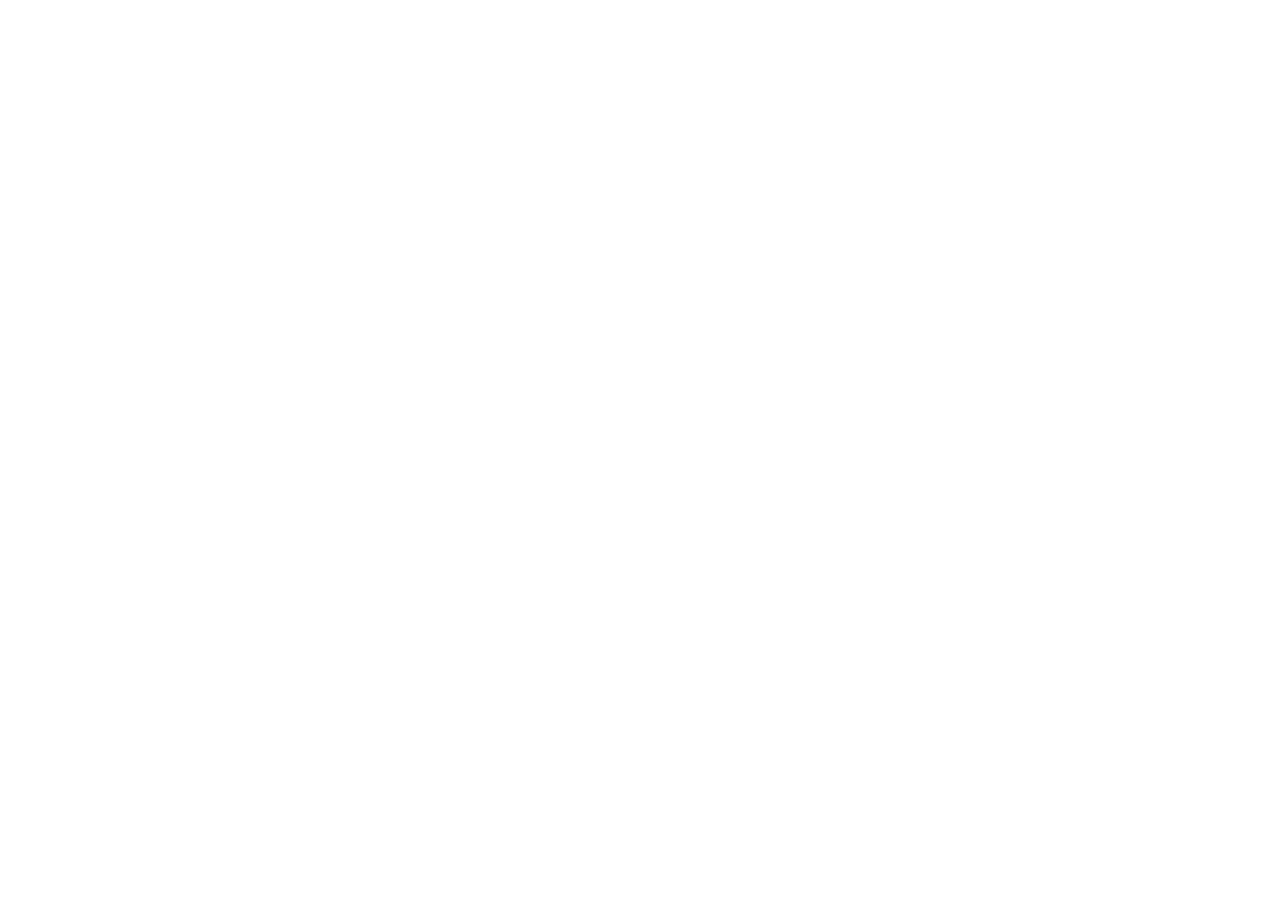
==== index.html @ ad6bcf92 "add files" ====
<!doctype html>
<html>
<head>
    <meta charset="UTF-8">
    <title>Document</title>
    <script src="js/jquery-1.11.2.min.js"></script>
	<script src="js/main.js"></script>
    <link rel="stylesheet" href="css/normalize.css"/>
	<link rel="stylesheet" href="css/style.css"/>
</head>
<body>

</body>
</html>
---- css/style.css ----
html, body, div, span, applet, object, iframe,
h1, h2, h3, h4, h5, h6, p, blockquote, pre,
a, abbr, acronym, address, big, cite, code,
del, dfn, em, img, ins, kbd, q, s, samp,
small, strike, strong, sub, sup, tt, var,
b, u, i, center,
dl, dt, dd, ol, ul, li,
fieldset, form, label, legend,
table, caption, tbody, tfoot, thead, tr, th, td,
article, aside, canvas, details, embed,
figure, figcaption, footer, header,
menu, nav, output, ruby, section, summary,
time, mark, audio, video {
    margin: 0;
    padding: 0;
    border: 0;
    font-size: 100%;
    font: inherit;
    vertical-align: baseline;
}
/* HTML5 display-role reset for older browsers */
article, aside, details, figcaption, figure,
footer, header, menu, nav, section {
    display: block;
}
body {
    line-height: 1;
}
ol, ul {
    list-style: none;
}
blockquote, q {
    quotes: none;
}
blockquote:before, blockquote:after,
q:before, q:after {
    content: '';
    content: none;
}
table {
    border-collapse: collapse;
    border-spacing: 0;
}
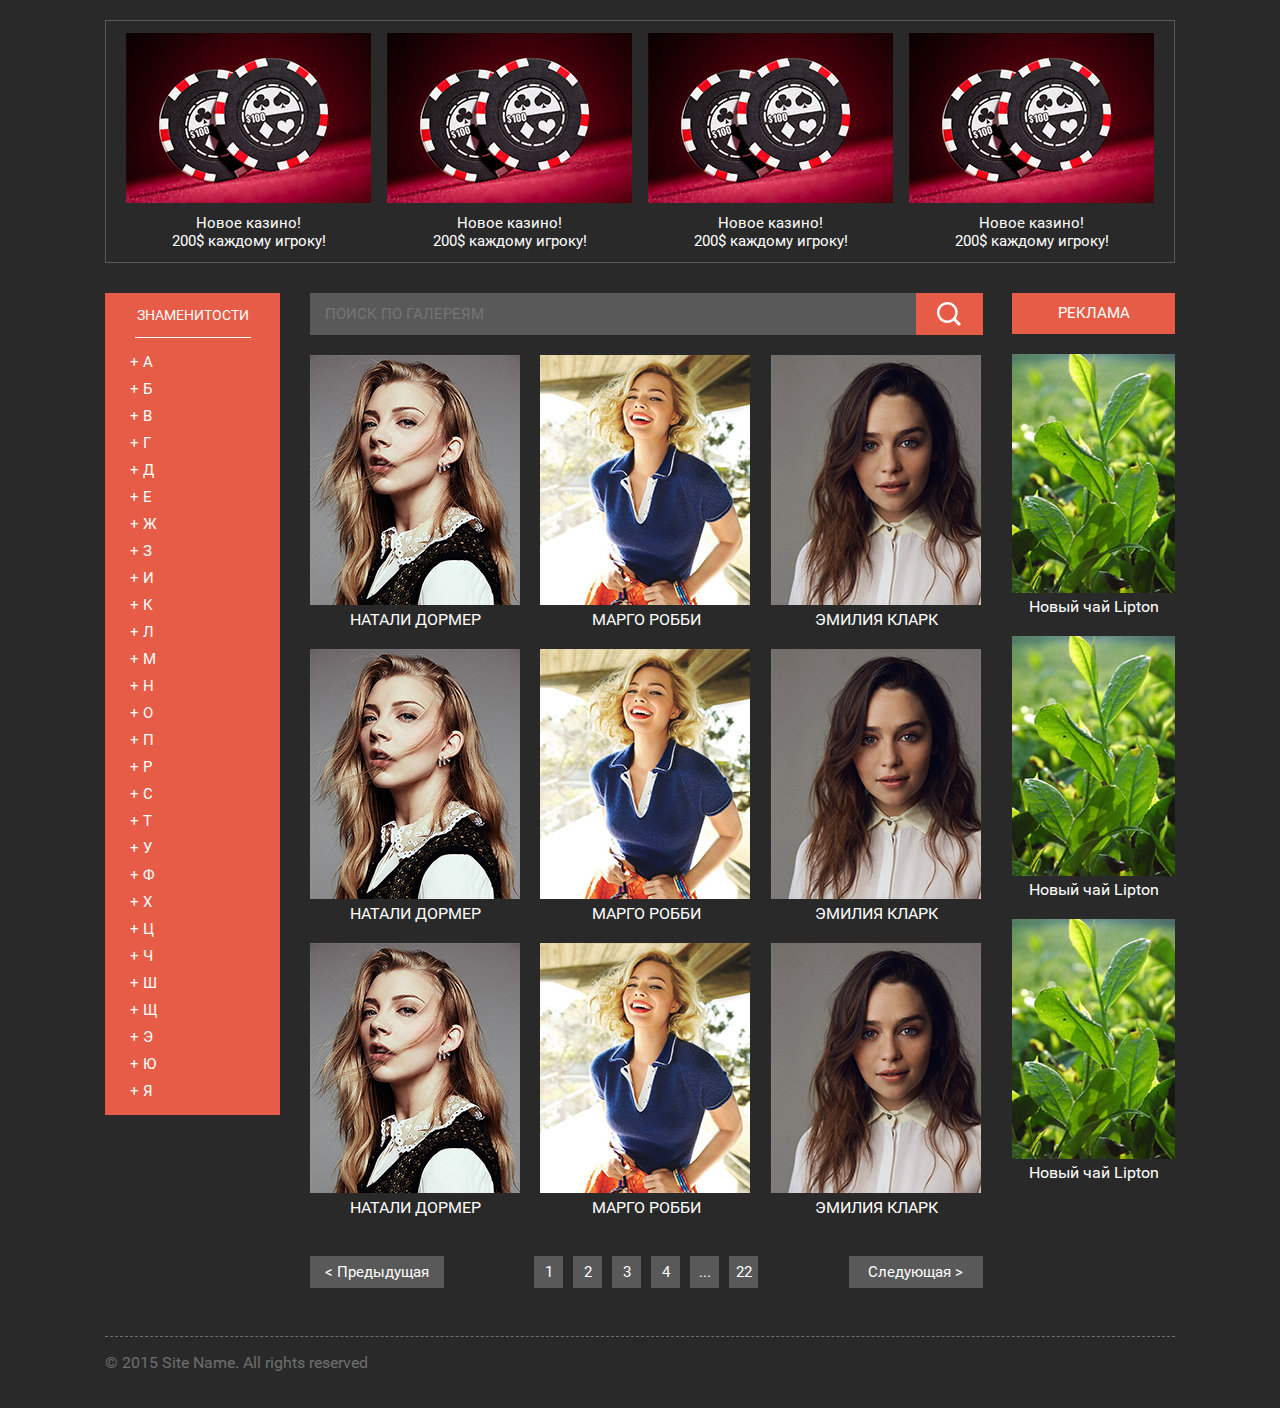
==== commit 7ba3490f: "add oportunity to change width of each page and each column" ====
--- a/index.html
+++ b/index.html
@@ -2,13 +2,629 @@
 <html>
 <head>
     <meta charset="UTF-8">
-    <title>Document</title>
-    <script src="js/jquery-1.11.2.min.js"></script>
-	<script src="js/main.js"></script>
+    <title>Главная</title>
     <link rel="stylesheet" href="css/normalize.css"/>
 	<link rel="stylesheet" href="css/style.css"/>
 </head>
 <body>
-
+<!--[if lt IE 9]>
+<style>
+    .wrapper {
+        display: none;
+    }
+
+    body {
+        background: gray
+    }
+</style>
+<div style='text-align:center;'>
+    <br><br><br><br><br><br><br>
+    <a href="http://windows.microsoft.com/en-US/internet-explorer/products/ie/home?ocid=ie6_countdown_bannercode"
+       style="color:#fff; font-size:18px;font-weight:bold; text-decoration:underline;">
+        You are using an outdated browser. For a faster, safer browsing experience, upgrade for free today.
+    </a>
+</div>
+<![endif]-->
+<div class="wrapper page-main">
+    <!--  begin header  -->
+    <header>
+        <a href="#" class="item">
+            <img src="img/header-item.jpg" alt=""/>
+            <span>
+                Новое казино! <br/>
+                200$ каждому игроку!
+            </span>
+        </a>
+        <a href="#" class="item">
+            <img src="img/header-item.jpg" alt=""/>
+            <span>
+                Новое казино! <br/>
+                200$ каждому игроку!
+            </span>
+        </a>
+        <a href="#" class="item">
+            <img src="img/header-item.jpg" alt=""/>
+            <span>
+                Новое казино! <br/>
+                200$ каждому игроку!
+            </span>
+        </a>
+        <a href="#" class="item">
+            <img src="img/header-item.jpg" alt=""/>
+            <span>
+                Новое казино! <br/>
+                200$ каждому игроку!
+            </span>
+        </a>
+        <div class="clear"></div>
+    </header>
+    <!--  END header  -->
+
+    <!--  begin main -->
+    <div class="main">
+        <!--  begin aside left  -->
+        <aside class="left">
+            <h3>знаменитости</h3>
+            <hr/>
+            <ul class="accordeon-list">
+                <li class="accordeon-item">
+                    <a href="#" class="accordeon-trigger">
+                        + А
+                    </a>
+                    <ul class="accordeon-inner">
+                        <li class="accordeon-inner--item">
+                            <a href="#">Актриса на букву</a>
+                            <a href="#">Актриса на букву</a>
+                            <a href="#">Актриса на букву</a>
+                            <a href="#">Актриса на букву</a>
+                            <a href="#">Актриса на букву</a>
+                        </li>
+                    </ul>
+                </li>
+                <li class="accordeon-item">
+                    <a href="#" class="accordeon-trigger">
+                        + Б
+                    </a>
+                    <ul class="accordeon-inner">
+                        <li class="accordeon-inner--item">
+                            <a href="#">Актриса на букву</a>
+                            <a href="#">Актриса на букву</a>
+                            <a href="#">Актриса на букву</a>
+                            <a href="#">Актриса на букву</a>
+                            <a href="#">Актриса на букву</a>
+                            <a href="#">Актриса на букву</a>
+                            <a href="#">Актриса на букву</a>
+                        </li>
+                    </ul>
+                </li>
+                <li class="accordeon-item">
+                    <a href="#" class="accordeon-trigger">
+                        + В
+                    </a>
+                    <ul class="accordeon-inner">
+                        <li class="accordeon-inner--item">
+                            <a href="#">Актриса на букву</a>
+                            <a href="#">Актриса на букву</a>
+                            <a href="#">Актриса на букву</a>
+                            <a href="#">Актриса на букву</a>
+                            <a href="#">Актриса на букву</a>
+                            <a href="#">Актриса на букву</a>
+                        </li>
+                    </ul>
+                </li>
+                <li class="accordeon-item">
+                    <a href="#" class="accordeon-trigger">
+                        + Г
+                    </a>
+                    <ul class="accordeon-inner">
+                        <li class="accordeon-inner--item">
+                            <a href="#">Актриса на букву</a>
+                            <a href="#">Актриса на букву</a>
+                            <a href="#">Актриса на букву</a>
+                            <a href="#">Актриса на букву</a>
+                            <a href="#">Актриса на букву</a>
+                            <a href="#">Актриса на букву</a>
+                        </li>
+                    </ul>
+                </li>
+                <li class="accordeon-item">
+                    <a href="#" class="accordeon-trigger">
+                        + Д
+                    </a>
+                    <ul class="accordeon-inner">
+                        <li class="accordeon-inner--item">
+                            <a href="#">Актриса на букву</a>
+                            <a href="#">Актриса на букву</a>
+                            <a href="#">Актриса на букву</a>
+                            <a href="#">Актриса на букву</a>
+                            <a href="#">Актриса на букву</a>
+                            <a href="#">Актриса на букву</a>
+                        </li>
+                    </ul>
+                </li>
+                <li class="accordeon-item">
+                    <a href="#" class="accordeon-trigger">
+                        + Е
+                    </a>
+                    <ul class="accordeon-inner">
+                        <li class="accordeon-inner--item">
+                            <a href="#">Актриса на букву</a>
+                            <a href="#">Актриса на букву</a>
+                            <a href="#">Актриса на букву</a>
+                            <a href="#">Актриса на букву</a>
+                            <a href="#">Актриса на букву</a>
+                            <a href="#">Актриса на букву</a>
+                        </li>
+                    </ul>
+                </li>
+                <li class="accordeon-item">
+                    <a href="#" class="accordeon-trigger">
+                        + Ж
+                    </a>
+                    <ul class="accordeon-inner">
+                        <li class="accordeon-inner--item">
+                            <a href="#">Актриса на букву</a>
+                            <a href="#">Актриса на букву</a>
+                            <a href="#">Актриса на букву</a>
+                            <a href="#">Актриса на букву</a>
+                            <a href="#">Актриса на букву</a>
+                            <a href="#">Актриса на букву</a>
+                        </li>
+                    </ul>
+                </li>
+                <li class="accordeon-item">
+                    <a href="#" class="accordeon-trigger">
+                        + З
+                    </a>
+                    <ul class="accordeon-inner">
+                        <li class="accordeon-inner--item">
+                            <a href="#">Актриса на букву</a>
+                            <a href="#">Актриса на букву</a>
+                            <a href="#">Актриса на букву</a>
+                            <a href="#">Актриса на букву</a>
+                            <a href="#">Актриса на букву</a>
+                            <a href="#">Актриса на букву</a>
+                        </li>
+                    </ul>
+                </li>
+                <li class="accordeon-item">
+                    <a href="#" class="accordeon-trigger">
+                        + И
+                    </a>
+                    <ul class="accordeon-inner">
+                        <li class="accordeon-inner--item">
+                            <a href="#">Актриса на букву</a>
+                            <a href="#">Актриса на букву</a>
+                            <a href="#">Актриса на букву</a>
+                            <a href="#">Актриса на букву</a>
+                            <a href="#">Актриса на букву</a>
+                            <a href="#">Актриса на букву</a>
+                        </li>
+                    </ul>
+                </li>
+                <li class="accordeon-item">
+                    <a href="#" class="accordeon-trigger">
+                        + К
+                    </a>
+                    <ul class="accordeon-inner">
+                        <li class="accordeon-inner--item">
+                            <a href="#">Актриса на букву</a>
+                            <a href="#">Актриса на букву</a>
+                            <a href="#">Актриса на букву</a>
+                            <a href="#">Актриса на букву</a>
+                            <a href="#">Актриса на букву</a>
+                            <a href="#">Актриса на букву</a>
+                        </li>
+                    </ul>
+                </li>
+                <li class="accordeon-item">
+                    <a href="#" class="accordeon-trigger">
+                        + Л
+                    </a>
+                    <ul class="accordeon-inner">
+                        <li class="accordeon-inner--item">
+                            <a href="#">Актриса на букву</a>
+                            <a href="#">Актриса на букву</a>
+                            <a href="#">Актриса на букву</a>
+                            <a href="#">Актриса на букву</a>
+                            <a href="#">Актриса на букву</a>
+                            <a href="#">Актриса на букву</a>
+                        </li>
+                    </ul>
+                </li>
+                <li class="accordeon-item">
+                    <a href="#" class="accordeon-trigger">
+                        + М
+                    </a>
+                    <ul class="accordeon-inner">
+                        <li class="accordeon-inner--item">
+                            <a href="#">Актриса на букву</a>
+                            <a href="#">Актриса на букву</a>
+                            <a href="#">Актриса на букву</a>
+                            <a href="#">Актриса на букву</a>
+                            <a href="#">Актриса на букву</a>
+                            <a href="#">Актриса на букву</a>
+                        </li>
+                    </ul>
+                </li>
+                <li class="accordeon-item">
+                    <a href="#" class="accordeon-trigger">
+                        + Н
+                    </a>
+                    <ul class="accordeon-inner">
+                        <li class="accordeon-inner--item">
+                            <a href="#">Актриса на букву</a>
+                            <a href="#">Актриса на букву</a>
+                            <a href="#">Актриса на букву</a>
+                            <a href="#">Актриса на букву</a>
+                            <a href="#">Актриса на букву</a>
+                            <a href="#">Актриса на букву</a>
+                        </li>
+                    </ul>
+                </li>
+                <li class="accordeon-item">
+                    <a href="#" class="accordeon-trigger">
+                        + О
+                    </a>
+                    <ul class="accordeon-inner">
+                        <li class="accordeon-inner--item">
+                            <a href="#">Актриса на букву</a>
+                            <a href="#">Актриса на букву</a>
+                            <a href="#">Актриса на букву</a>
+                            <a href="#">Актриса на букву</a>
+                            <a href="#">Актриса на букву</a>
+                            <a href="#">Актриса на букву</a>
+                        </li>
+                    </ul>
+                </li>
+                <li class="accordeon-item">
+                    <a href="#" class="accordeon-trigger">
+                        + П
+                    </a>
+                    <ul class="accordeon-inner">
+                        <li class="accordeon-inner--item">
+                            <a href="#">Актриса на букву</a>
+                            <a href="#">Актриса на букву</a>
+                            <a href="#">Актриса на букву</a>
+                            <a href="#">Актриса на букву</a>
+                            <a href="#">Актриса на букву</a>
+                            <a href="#">Актриса на букву</a>
+                        </li>
+                    </ul>
+                </li>
+                <li class="accordeon-item">
+                    <a href="#" class="accordeon-trigger">
+                        + Р
+                    </a>
+                    <ul class="accordeon-inner">
+                        <li class="accordeon-inner--item">
+                            <a href="#">Актриса на букву</a>
+                            <a href="#">Актриса на букву</a>
+                            <a href="#">Актриса на букву</a>
+                            <a href="#">Актриса на букву</a>
+                            <a href="#">Актриса на букву</a>
+                            <a href="#">Актриса на букву</a>
+                        </li>
+                    </ul>
+                </li>
+                <li class="accordeon-item">
+                    <a href="#" class="accordeon-trigger">
+                        + С
+                    </a>
+                    <ul class="accordeon-inner">
+                        <li class="accordeon-inner--item">
+                            <a href="#">Актриса на букву</a>
+                            <a href="#">Актриса на букву</a>
+                            <a href="#">Актриса на букву</a>
+                            <a href="#">Актриса на букву</a>
+                            <a href="#">Актриса на букву</a>
+                            <a href="#">Актриса на букву</a>
+                        </li>
+                    </ul>
+                </li>
+                <li class="accordeon-item">
+                    <a href="#" class="accordeon-trigger">
+                        + Т
+                    </a>
+                    <ul class="accordeon-inner">
+                        <li class="accordeon-inner--item">
+                            <a href="#">Актриса на букву</a>
+                            <a href="#">Актриса на букву</a>
+                            <a href="#">Актриса на букву</a>
+                            <a href="#">Актриса на букву</a>
+                            <a href="#">Актриса на букву</a>
+                            <a href="#">Актриса на букву</a>
+                        </li>
+                    </ul>
+                </li>
+                <li class="accordeon-item">
+                    <a href="#" class="accordeon-trigger">
+                        + У
+                    </a>
+                    <ul class="accordeon-inner">
+                        <li class="accordeon-inner--item">
+                            <a href="#">Актриса на букву</a>
+                            <a href="#">Актриса на букву</a>
+                            <a href="#">Актриса на букву</a>
+                            <a href="#">Актриса на букву</a>
+                            <a href="#">Актриса на букву</a>
+                            <a href="#">Актриса на букву</a>
+                        </li>
+                    </ul>
+                </li>
+                <li class="accordeon-item">
+                    <a href="#" class="accordeon-trigger">
+                        + Ф
+                    </a>
+                    <ul class="accordeon-inner">
+                        <li class="accordeon-inner--item">
+                            <a href="#">Актриса на букву</a>
+                            <a href="#">Актриса на букву</a>
+                            <a href="#">Актриса на букву</a>
+                            <a href="#">Актриса на букву</a>
+                            <a href="#">Актриса на букву</a>
+                            <a href="#">Актриса на букву</a>
+                        </li>
+                    </ul>
+                </li>
+                <li class="accordeon-item">
+                    <a href="#" class="accordeon-trigger">
+                        + Х
+                    </a>
+                    <ul class="accordeon-inner">
+                        <li class="accordeon-inner--item">
+                            <a href="#">Актриса на букву</a>
+                            <a href="#">Актриса на букву</a>
+                            <a href="#">Актриса на букву</a>
+                            <a href="#">Актриса на букву</a>
+                            <a href="#">Актриса на букву</a>
+                            <a href="#">Актриса на букву</a>
+                        </li>
+                    </ul>
+                </li>
+                <li class="accordeon-item">
+                    <a href="#" class="accordeon-trigger">
+                        + Ц
+                    </a>
+                    <ul class="accordeon-inner">
+                        <li class="accordeon-inner--item">
+                            <a href="#">Актриса на букву</a>
+                            <a href="#">Актриса на букву</a>
+                            <a href="#">Актриса на букву</a>
+                            <a href="#">Актриса на букву</a>
+                            <a href="#">Актриса на букву</a>
+                            <a href="#">Актриса на букву</a>
+                        </li>
+                    </ul>
+                </li>
+                <li class="accordeon-item">
+                    <a href="#" class="accordeon-trigger">
+                        + Ч
+                    </a>
+                    <ul class="accordeon-inner">
+                        <li class="accordeon-inner--item">
+                            <a href="#">Актриса на букву</a>
+                            <a href="#">Актриса на букву</a>
+                            <a href="#">Актриса на букву</a>
+                            <a href="#">Актриса на букву</a>
+                            <a href="#">Актриса на букву</a>
+                            <a href="#">Актриса на букву</a>
+                        </li>
+                    </ul>
+                </li>
+                <li class="accordeon-item">
+                    <a href="#" class="accordeon-trigger">
+                        + Ш
+                    </a>
+                    <ul class="accordeon-inner">
+                        <li class="accordeon-inner--item">
+                            <a href="#">Актриса на букву</a>
+                            <a href="#">Актриса на букву</a>
+                            <a href="#">Актриса на букву</a>
+                            <a href="#">Актриса на букву</a>
+                            <a href="#">Актриса на букву</a>
+                            <a href="#">Актриса на букву</a>
+                        </li>
+                    </ul>
+                </li>
+                <li class="accordeon-item">
+                    <a href="#" class="accordeon-trigger">
+                        + Щ
+                    </a>
+                    <ul class="accordeon-inner">
+                        <li class="accordeon-inner--item">
+                            <a href="#">Актриса на букву</a>
+                            <a href="#">Актриса на букву</a>
+                            <a href="#">Актриса на букву</a>
+                            <a href="#">Актриса на букву</a>
+                            <a href="#">Актриса на букву</a>
+                            <a href="#">Актриса на букву</a>
+                        </li>
+                    </ul>
+                </li>
+                <li class="accordeon-item">
+                    <a href="#" class="accordeon-trigger">
+                        + Э
+                    </a>
+                    <ul class="accordeon-inner">
+                        <li class="accordeon-inner--item">
+                            <a href="#">Актриса на букву</a>
+                            <a href="#">Актриса на букву</a>
+                            <a href="#">Актриса на букву</a>
+                            <a href="#">Актриса на букву</a>
+                            <a href="#">Актриса на букву</a>
+                            <a href="#">Актриса на букву</a>
+                        </li>
+                    </ul>
+                </li>
+                <li class="accordeon-item">
+                    <a href="#" class="accordeon-trigger">
+                        + Ю
+                    </a>
+                    <ul class="accordeon-inner">
+                        <li class="accordeon-inner--item">
+                            <a href="#">Актриса на букву</a>
+                            <a href="#">Актриса на букву</a>
+                            <a href="#">Актриса на букву</a>
+                            <a href="#">Актриса на букву</a>
+                            <a href="#">Актриса на букву</a>
+                            <a href="#">Актриса на букву</a>
+                        </li>
+                    </ul>
+                </li>
+                <li class="accordeon-item">
+                    <a href="#" class="accordeon-trigger">
+                        + Я
+                    </a>
+                    <ul class="accordeon-inner">
+                        <li class="accordeon-inner--item">
+                            <a href="#">Актриса на букву</a>
+                            <a href="#">Актриса на букву</a>
+                            <a href="#">Актриса на букву</a>
+                            <a href="#">Актриса на букву</a>
+                            <a href="#">Актриса на букву</a>
+                            <a href="#">Актриса на букву</a>
+                        </li>
+                    </ul>
+                </li>
+
+
+            </ul>
+        </aside>
+        <!--  END aside left  -->
+
+        <!--  begin main content  -->
+        <div class="main-content">
+            <!-- begin search -->
+            <div class="search">
+                <form action="#">
+                    <input type="text" class="input-search" placeholder="ПОИСК ПО ГАЛЕРЕЯМ"/>
+                    <button class="btn-search"></button>
+                </form>
+            </div>
+            <!-- END search -->
+            
+            <!-- begin gallery items -->
+            <div class="gallery-items">
+                <a href="#" class="gallery-item">
+                    <img src="img/dormer.jpg" alt=""/>
+                    <span class="photo-wrap">
+                    </span>
+                    <span class="name">Натали Дормер</span>
+                </a>
+                <a href="#" class="gallery-item">
+                    <img src="img/robby.jpg" alt=""/>
+                    <span class="photo-wrap">
+                    </span>
+                    <span class="name">Марго Робби</span>
+                </a>
+                <a href="#" class="gallery-item">
+                    <img src="img/klark.jpg" alt=""/>
+                    <span class="photo-wrap">
+                    </span>
+                    <span class="name">Эмилия Кларк</span>
+                </a>
+                <a href="#" class="gallery-item">
+                    <img src="img/dormer.jpg" alt=""/>
+                    <span class="photo-wrap">
+                    </span>
+                    <span class="name">Натали Дормер</span>
+                </a>
+                <a href="#" class="gallery-item">
+                    <img src="img/robby.jpg" alt=""/>
+                    <span class="photo-wrap">
+                    </span>
+                    <span class="name">Марго Робби</span>
+                </a>
+                <a href="#" class="gallery-item">
+                    <img src="img/klark.jpg" alt=""/>
+                    <span class="photo-wrap">
+                    </span>
+                    <span class="name">Эмилия Кларк</span>
+                </a>
+                <a href="#" class="gallery-item">
+                    <img src="img/dormer.jpg" alt=""/>
+                    <span class="photo-wrap">
+                    </span>
+                    <span class="name">Натали Дормер</span>
+                </a>
+                <a href="#" class="gallery-item">
+                    <img src="img/robby.jpg" alt=""/>
+                    <span class="photo-wrap">
+                    </span>
+                    <span class="name">Марго Робби</span>
+                </a>
+                <a href="#" class="gallery-item">
+                    <img src="img/klark.jpg" alt=""/>
+                    <span class="photo-wrap">
+                    </span>
+                    <span class="name">Эмилия Кларк</span>
+                </a>
+
+                <a href="#" class="helper"></a><!-- !!dont't delete this <a>!!-->
+            </div>
+            <!-- END gallery items -->
+
+            <!-- begin pagination -->
+            <div class="pagination">
+                <ul>
+                    <li>
+                        <a href="#" class="prev">< Предыдущая</a>
+                    </li>
+                    <li>
+                        <a href="#" class="page">1</a>
+                        <a href="#" class="page">2</a>
+                        <a href="#" class="page">3</a>
+                        <a href="#" class="page">4</a>
+                        <a href="#" class="page">...</a>
+                        <a href="#" class="page">22</a>
+                    </li>
+                    <li>
+                        <a href="#" class="next">Следующая ></a>
+                    </li>
+                    <li class="helper"></li>
+                </ul>
+            </div>
+            <!-- END pagination -->
+        </div>
+        <!--  END main content  -->
+
+        <!--  begin aside right  -->
+        <aside class="right">
+            <h3>реклама</h3>
+            <a href="#" class="item">
+                <img src="img/reclama.jpg" alt=""/>
+                <span>Новый чай Lipton</span>
+            </a>
+            <a href="#" class="item">
+                <img src="img/reclama.jpg" alt=""/>
+                <span>Новый чай Lipton</span>
+            </a>
+            <a href="#" class="item">
+                <img src="img/reclama.jpg" alt=""/>
+                <span>Новый чай Lipton</span>
+            </a>
+
+        </aside>
+        <!--  END aside right  -->
+    </div>
+    <!--  END main  -->
+
+    <!--  begin footer  -->
+    <footer>
+        <p>© 2015 Site Name.  All rights reserved</p>
+    </footer>
+    <!--  END footer  -->
+
+
+
+    <div class="clear"></div>
+</div>
+
+<!--  begin scripts  -->
+<script src="js/jquery-1.11.2.min.js"></script>
+<script src="js/main.js"></script>
+<script src="js/jquery.placeholder.1.3.min.js"></script>
+<!--  END scripts  -->
 </body>
 </html>--- a/css/style.css
+++ b/css/style.css
@@ -1,43 +1,568 @@
-html, body, div, span, applet, object, iframe,
-h1, h2, h3, h4, h5, h6, p, blockquote, pre,
-a, abbr, acronym, address, big, cite, code,
-del, dfn, em, img, ins, kbd, q, s, samp,
-small, strike, strong, sub, sup, tt, var,
-b, u, i, center,
-dl, dt, dd, ol, ul, li,
-fieldset, form, label, legend,
-table, caption, tbody, tfoot, thead, tr, th, td,
-article, aside, canvas, details, embed,
-figure, figcaption, footer, header,
-menu, nav, output, ruby, section, summary,
-time, mark, audio, video {
-    margin: 0;
-    padding: 0;
-    border: 0;
-    font-size: 100%;
-    font: inherit;
-    vertical-align: baseline;
-}
-/* HTML5 display-role reset for older browsers */
-article, aside, details, figcaption, figure,
-footer, header, menu, nav, section {
-    display: block;
+/*  begin variables  */
+/*  END variables */
+@font-face {
+  font-family: 'Roboto-Regular';
+  src: url('../fonts/Roboto-Regular.eot');
+  src: url('../fonts/Roboto-Regular.eot?#iefix') format('embedded-opentype'), url('../fonts/Roboto-Regular.woff') format('woff'), url('../fonts/Roboto-Regular.ttf') format('truetype'), url('../fonts/Roboto-Regular.svg#Roboto-Regular') format('svg');
+}
+.clear {
+  clear: both;
+  display: block;
+}
+img {
+  max-width: 100%;
 }
 body {
-    line-height: 1;
-}
-ol, ul {
-    list-style: none;
-}
-blockquote, q {
-    quotes: none;
-}
-blockquote:before, blockquote:after,
-q:before, q:after {
-    content: '';
-    content: none;
-}
-table {
-    border-collapse: collapse;
-    border-spacing: 0;
-}+  background: #292929;
+}
+.wrapper {
+  width: 1070px;
+  margin: auto;
+  padding: 20px 0;
+  color: #ffffff;
+  font-family: 'Roboto-Regular', Arial, sans-serif;
+}
+header {
+  border: 1px solid #5a5a5a;
+  padding: 12px;
+}
+header .item {
+  display: inline-block;
+  float: left;
+  width: 25%;
+  text-align: center;
+  text-decoration: none;
+  color: #ffffff;
+  font-size: 0.9375em;
+  -webkit-transition: all 0.2s ease;
+  -moz-transition: all 0.2s ease;
+  -ms-transition: all 0.2s ease;
+  -o-transition: all 0.2s ease;
+  transition: all 0.2s ease;
+}
+header .item:hover {
+  text-decoration: underline;
+}
+header .item img {
+  display: inline-block;
+}
+header .item span {
+  display: block;
+  margin: 7px 0 0;
+  color: #ffffff;
+}
+.main {
+  margin: 30px 0 0;
+}
+aside {
+  display: inline-block;
+}
+aside.left {
+  background-color: #e75c46;
+  float: left;
+  width: 16.35%;
+  padding: 0 15px;
+  box-sizing: border-box;
+  font-size: 0.9375em;
+}
+aside.left h3 {
+  text-transform: uppercase;
+  font-size: 0.9375em;
+  text-align: center;
+  font-family: 'Roboto-Regular', Arial, sans-serif;
+  font-weight: lighter;
+}
+aside.left hr {
+  display: block;
+  margin: auto;
+  width: 80%;
+  height: 1px;
+  background-color: #ffffff;
+  border: none;
+}
+aside.left a {
+  color: #ffffff;
+  text-decoration: none;
+}
+aside.right {
+  float: right;
+  width: 15.15%;
+}
+aside.right h3 {
+  text-transform: uppercase;
+  font-size: 0.9375em;
+  background-color: #e75c46;
+  text-align: center;
+  margin: 0 0 20px 0;
+  padding: 0.75em 0;
+  font-family: 'Roboto-Regular', Arial, sans-serif;
+  font-weight: lighter;
+}
+aside.right .item {
+  display: block;
+  text-align: center;
+  margin: 0 0 20px 0;
+  color: #ffffff;
+  text-decoration: none;
+}
+aside.right .item:hover {
+  text-decoration: underline;
+}
+aside.right .item img {
+  width: 100%;
+  display: block;
+}
+aside.right .item span {
+  display: block;
+  margin: 4px 0 0;
+  text-align: center;
+}
+.main-content {
+  display: inline-block;
+  width: 62.897%;
+  margin: 0 0 0 2.8%;
+}
+.accordeon-inner {
+  display: none;
+  padding: 0;
+}
+.accordeon-item.current > .accordeon-inner {
+  display: block;
+}
+.accordeon-list {
+  padding: 0 0 0 10px;
+}
+.accordeon-list li {
+  list-style: none;
+}
+.accordeon-list li a {
+  display: block;
+}
+.accordeon-item {
+  margin: 0 0 9px;
+}
+.accordeon-inner--item {
+  margin: 0 0 20px 0;
+}
+.accordeon-inner--item a {
+  display: block;
+  margin: 3px 0;
+}
+.search {
+  position: relative;
+  margin: 0 0 20px;
+}
+.input-search {
+  display: block;
+  width: 100%;
+  box-sizing: border-box;
+  padding: 12px 82px 12px 15px;
+  border: none;
+  background-color: #595959;
+  font-size: 0.9375em;
+  color: #c8c8c8;
+}
+.input-search:focus {
+  outline: 2px solid #e75c46;
+}
+.btn-search {
+  position: absolute;
+  top: 0;
+  right: 0;
+  width: 67px;
+  height: 100%;
+  display: inline-block;
+  border: none;
+  background-color: #e75c46;
+  background-image: url(../img/search-icon.png);
+  background-position: center center;
+  background-repeat: no-repeat;
+  -webkit-transition: all 0.2s ease;
+  -moz-transition: all 0.2s ease;
+  -ms-transition: all 0.2s ease;
+  -o-transition: all 0.2s ease;
+  transition: all 0.2s ease;
+}
+.btn-search:hover {
+  background-color: #dd371d;
+}
+.btn-search:focus {
+  outline: none;
+}
+.gallery-items {
+  text-align: justify;
+}
+.helper {
+  display: inline-block;
+  width: 100%;
+}
+.gallery-item {
+  display: inline-block;
+  text-align: center;
+  position: relative;
+  margin: 0 0 20px;
+  width: 31.5%;
+  color: #ffffff;
+  text-decoration: none;
+}
+.gallery-item .photo-wrap {
+  position: absolute;
+  display: block;
+  top: 0;
+  vertical-align: top;
+  width: 100%;
+  height: 250px;
+  box-sizing: border-box;
+  overflow: hidden;
+  -webkit-transition: all 0.2s ease;
+  -moz-transition: all 0.2s ease;
+  -ms-transition: all 0.2s ease;
+  -o-transition: all 0.2s ease;
+  transition: all 0.2s ease;
+}
+.gallery-item img {
+  display: block;
+  height: 250px;
+  text-decoration: none;
+  vertical-align: top;
+}
+.gallery-item .name {
+  display: block;
+  text-transform: uppercase;
+  vertical-align: top;
+  margin: 5px 0 0;
+}
+.gallery-item:hover .photo-wrap {
+  border: 10px solid #e75c46;
+}
+.pagination {
+  font-size: 0.9375em;
+}
+.pagination ul {
+  text-align: justify;
+  padding: 0;
+  margin: 0;
+}
+.pagination ul li {
+  display: inline-block;
+}
+.pagination a {
+  color: #ffffff;
+  background-color: #595959;
+  text-decoration: none;
+  display: inline-block;
+  padding: 7px 2px;
+  -webkit-transition: all 0.2s ease;
+  -moz-transition: all 0.2s ease;
+  -ms-transition: all 0.2s ease;
+  -o-transition: all 0.2s ease;
+  transition: all 0.2s ease;
+}
+.pagination a:hover {
+  background-color: #e75c46;
+}
+.pagination a.page {
+  width: 25px;
+  margin: 0 3px;
+  text-align: center;
+}
+.pagination a.prev {
+  width: 130px;
+  text-align: center;
+}
+.pagination a.next {
+  width: 130px;
+  text-align: center;
+}
+.dash {
+  width: 100%;
+  height: 1px;
+  background: url('../img/dash.png');
+  background-repeat: repeat-x;
+}
+.one-model {
+  color: #c8c8c8;
+}
+.one-model h3 {
+  font-size: 24px;
+  margin-bottom: 5px;
+  color: #ffffff;
+}
+.one-model .biographi {
+  font-size: 14px;
+  margin-top: 15px;
+}
+.one-model .tap-to-photo {
+  margin: 25px 0 40px 0;
+  display: block;
+}
+.one-model .tap-to-photo a {
+  color: #ffffff;
+  text-decoration: none;
+}
+.one-model .tap-to-photo a:hover {
+  text-decoration: underline;
+}
+.one-model .big-photo {
+  display: block;
+  border: 10px solid #292929;
+}
+.one-model .big-photo img {
+  display: block;
+  height: 100%;
+  width: 100%;
+}
+.one-model .breadcrumbs {
+  margin-top: 20px;
+  font-size: 14px;
+}
+.one-model .serial-number {
+  font-size: 14px;
+  color: #ffffff;
+  text-align: center;
+}
+.one-model .num-img {
+  text-align: center;
+  margin-bottom: 25px;
+}
+.one-model .num-img .page {
+  text-decoration: none;
+  color: #c8c8c8;
+  margin: 2px;
+}
+.one-model .num-img .page.active {
+  color: #ffffff;
+}
+.one-model .num-img .page:hover {
+  color: #ffffff;
+}
+.similar-photos {
+  color: #ffffff;
+  font-family: 'Roboto-Regular';
+}
+.similar-photos h3 {
+  font-size: 24px;
+  font-weight: 100;
+}
+.similar-photos a {
+  font-size: 14px;
+  font-weight: bold;
+  color: #ffffff;
+  text-decoration: none;
+  line-height: 30px;
+}
+.similar-photos a:hover {
+  text-decoration: underline;
+}
+.similar-photos ul {
+  padding-left: 0%;
+}
+.similar-photos ul li {
+  list-style: none;
+}
+.comments {
+  font-family: "Myriad Pro";
+  margin: 20px 0 25px 0;
+}
+.comments .social {
+  display: block;
+}
+.comments .social div {
+  display: inline-block;
+  vertical-align: top;
+  margin-right: 12px;
+  cursor: pointer;
+}
+.comments .one-comment {
+  background-color: #ffffff;
+  color: #787878;
+  font-size: 16px;
+}
+.comments .one-comment .sender {
+  padding: 20px 0 0 30px;
+  color: #424242;
+}
+.comments .one-comment .sender .sender-name {
+  color: #e75c46;
+}
+.comments .one-comment .avatar {
+  width: 25%;
+  display: inline-block;
+  vertical-align: top;
+}
+.comments .one-comment .avatar img {
+  display: block;
+  width: 65%;
+  min-width: 110px;
+  margin: auto;
+}
+.comments .one-comment .review {
+  display: inline-block;
+  width: 71%;
+  margin-top: 0;
+}
+.comments .one-comment .date-review {
+  display: block;
+  margin: 20px 0;
+  color: #e75c46;
+}
+.form-to-review {
+  line-height: 40px;
+  font-size: 16px;
+  color: #424242;
+}
+.form-to-review h3 {
+  font-size: 24px;
+  font-weight: 100;
+  color: #ffffff;
+  margin: 20px 0;
+}
+.form-to-review input {
+  width: 100%;
+  height: 40px;
+  margin-bottom: 10px;
+  padding: 0 15px;
+  box-sizing: border-box;
+}
+.form-to-review input:focus {
+  outline: 2px solid #e75c46;
+}
+.form-to-review textarea {
+  width: 100%;
+  height: 200px;
+  resize: none;
+  padding: 0 15px;
+  box-sizing: border-box;
+}
+.form-to-review textarea:focus {
+  outline: 2px solid #e75c46;
+}
+.form-to-review .send-review {
+  width: 25%;
+  height: 40px;
+  background: #e75c46;
+  color: #ffffff;
+  margin-top: 5px;
+  border: none;
+}
+.form-to-review .send-review:hover {
+  background-color: #dd371d;
+}
+.big-photo-wrap {
+  position: relative;
+  display: block;
+  width: 64%;
+  margin: 20px auto;
+}
+.big-photo-wrap .nav {
+  position: absolute;
+  display: inline-block;
+  width: 36px;
+  height: 36px;
+  top: 50%;
+  margin-top: -16px;
+  cursor: pointer;
+}
+.big-photo-wrap .prev {
+  background: url('../img/nav-prev.png');
+  left: -38px;
+}
+.big-photo-wrap .prev:hover {
+  background: url('../img/nav-prev-active.png');
+}
+.big-photo-wrap .next {
+  background: url('../img/nav-next.png');
+  right: -38px;
+}
+.big-photo-wrap .next:hover {
+  background: url('../img/nav-next-active.png');
+}
+.vk-comments {
+  padding: 15px 0;
+  margin: 15px 0 0;
+}
+.vk-comments > img {
+  width: 100%;
+}
+footer {
+  margin: 30px 0 0;
+  border-top: 1px dashed #6e6e6e;
+}
+footer p {
+  color: #6e6e6e;
+}
+
+/****** begin для главной страницы  *****/
+/*общая ширина*/
+.wrapper.page-main {
+
+} /* /общая ширина */
+
+/*  левая колонка  */
+.wrapper.page-main aside.left {
+    width: 175px;
+}
+/*  ///левая колонка */
+
+/*  центральная колонка  */
+.wrapper.page-main .main-content {
+    width: 673px;
+}
+/*  //центральная колонка */
+
+/* правая колонка  */
+.wrapper.page-main aside.right {
+    width: 163px;
+}
+/* //правая колонка */
+
+/******  END для главной страницы ******/
+
+
+
+/****** begin для страницы галереи  *****/
+/*общая ширина*/
+.wrapper.page-gallery {
+
+} /* /общая ширина */
+
+/*  левая колонка  */
+.wrapper.page-gallery aside.left {
+    width: 175px;
+} /*  /левая колонка */
+
+/*  центральная колонка  */
+.wrapper.page-gallery .main-content {
+    width: 673px;
+}/*  /центральная колонка */
+
+/* правая колонка  */
+.wrapper.page-gallery aside.right {
+    width: 163px;
+}/* /правая колонка */
+
+/******  END для страницы галереи ******/
+
+
+/****** begin для страницы одного фото   *****/
+/*общая ширина*/
+.wrapper.page-one-photo {
+
+} /* /общая ширина */
+
+/*  левая колонка  */
+.wrapper.page-one-photo aside.left {
+    width: 175px;
+}/* /левая колонка */
+
+/*  центральная колонка  */
+.wrapper.page-one-photo .main-content {
+    width: 673px;
+}/* /центральная колонка */
+
+/* правая колонка  */
+.wrapper.page-one-photo aside.right {
+    width: 163px;
+}  /* /правая колонка */
+
+/******  END для страницы одного фото    ******/